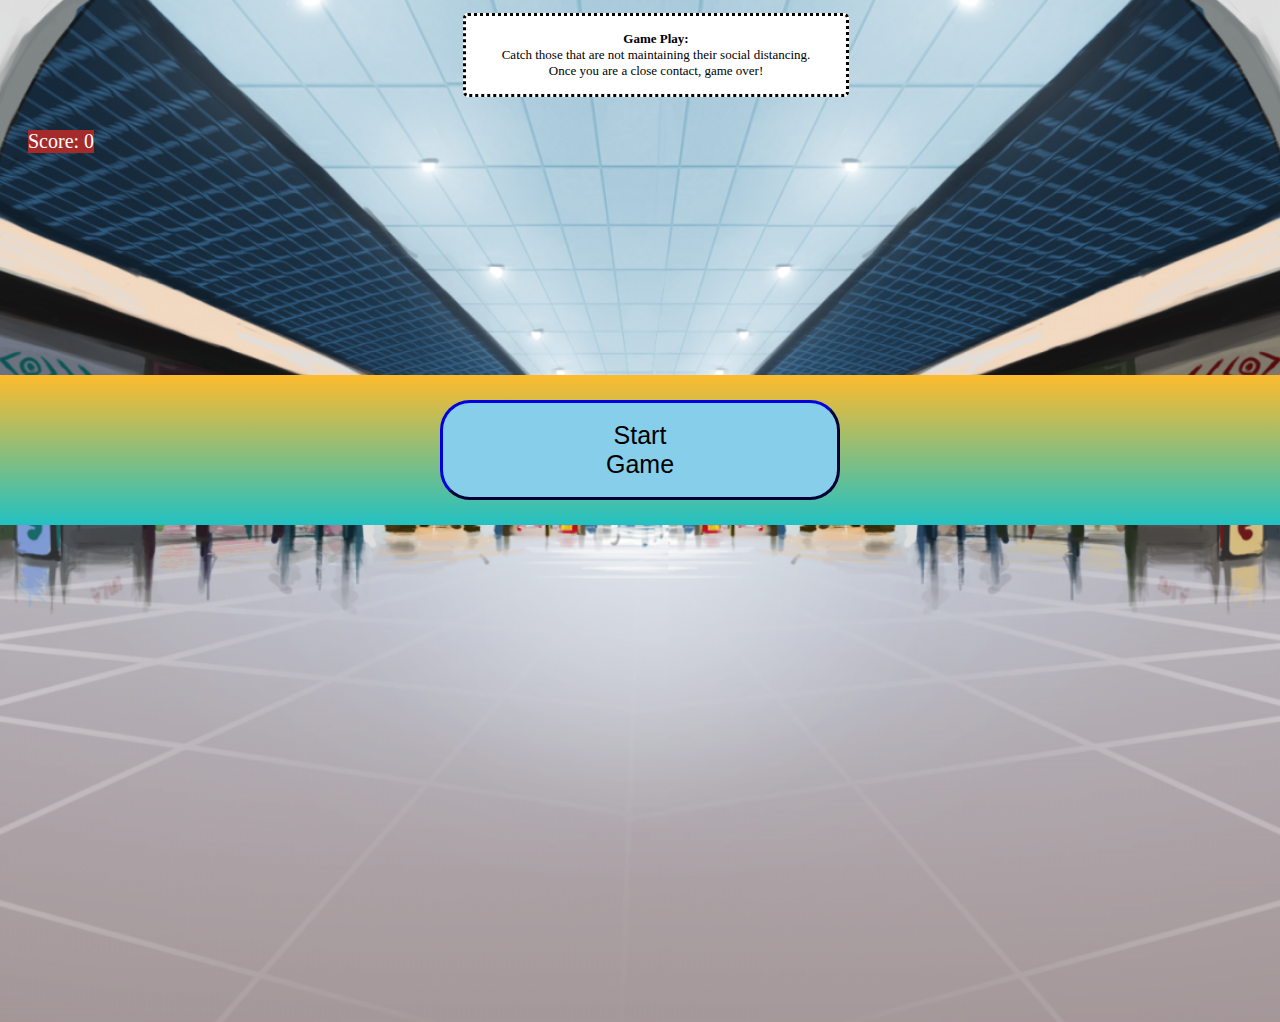
==== index.html @ 2ad64a3e "added new enemies animation" ====
<!DOCTYPE html>
<html lang="en">
<head>
  <title>Action, SDA</title>
  <link rel="stylesheet" href="style.css" />
  <script src="https://code.jquery.com/jquery-3.6.0.min.js"></script>
</head>

<body>
    <p><strong>Game Play:</strong><br>
    Catch those that are not maintaining their social distancing.<br>
    Once you are a close contact, game over!</p>
    <div class="score">
      <span>Score: </span>
      <span id ="scoreEl">0</span>
    </div>
      <div id ="modaelEl">
        <div id="bigScoreEl"></div>
        <button id= "startGame">Start Game</button>

      </div>
    <canvas id ="canvas"></canvas>
    <script src="https://cdnjs.cloudflare.com/ajax/libs/gsap/3.9.1/gsap.min.js" integrity="sha512-H6cPm97FAsgIKmlBA4s774vqoN24V5gSQL4yBTDOY2su2DeXZVhQPxFK4P6GPdnZqM9fg1G3cMv5wD7e6cFLZQ==" crossorigin="anonymous" referrerpolicy="no-referrer"></script>
  
  <script src="app.js"></script>

</body>

</html>
---- style.css ----
@import url('https://fonts.googleapis.com/css2?family=Press+Start+2P&display=swap');


h1 {
    font-family: 'Press Start 2P', cursive;
    color: red; 
    font-size: 50px;
    text-align: center;
    width: 600px;
    height: 80px;
    top: 0%;
    left: 30%;
    position: relative;
    /*background:linear-gradient(0deg,rgb(194, 34, 141)0%,rgba(253,187,45,1)100%);*/

}
p{
  text-align: center;
  font-size: small;
  background-color: white;
  width: 350px;
  top: 15%;
  left: 36%;
  border-radius: 5px;
  border-style: dotted;
  padding: 15px;
  position:relative;

}

body {
  background-image: url('images/shoppingc.png');
  /*opacity: 0.5;*/
  background-repeat: no-repeat;
  background-size: cover;
  background-position: center;
  /* background:linear-gradient(0deg,rgba(34,193,194,1)0%,rgba(253,187,45,1)100%);*/
    -webkit-user-select: none; /* Safari */
    -ms-user-select: none; /* IE 10 and IE 11 */
    user-select: none; /* Standard syntax */
    cursor:crosshair;
  }

#canvas{
  /*background:linear-gradient(0deg,rgba(34,193,194,1)0%,rgba(253,187,45,1)100%);
*/
  border:darkblue;
}
  .score{
    color: white;
    font-size: 20px;
    margin: 20px;
    position: absolute;
    background-color: brown;
    }
    
  #gameboard {
    background-color: white;
    height: 450px;
    width: 90%;
    margin: 80px auto;
    border-style: outset;
    border-color: indianred;
  }

  #projectiles{
    border:rgb(153, 0, 255);
    border-radius: 2px;
  }
/*Menu*/
  #modaelEl{
   
   background:linear-gradient(0deg,rgba(34,193,194,1)0%,rgba(253,187,45,1)100%);
 
    /* background-image: url('images/sda-menu.png');
    background-repeat: no-repeat;
    background-size: contain;
    background-position: center; */
    color: white;
    text-align: center;
    font-size: 30px;
    height: 150px;
    width: 100%;
    position: absolute;
    border-style: hidden;
    top:50%;
    left:50%;

    transform: translate(-50%, -50%);     

  }

  #bigScoreEl{
    margin: auto;
    text-align: center;
    background-color: red;
    color: blue;
    border-radius: 5px;
    font-size: 30px;
    height: 0px;
    width: 0px;
    position: absolute;
    border-radius: 5px;
    border-style: hidden;
    top: 30%;
    left: 50%;
    margin-right: 50%;
    transform: translate(-50%, -50%);     

  }

  /*button*/
  #startGame{ 
    background-color: orange;
    color: black;
    border: darkblue;
    border-radius: 30px;
    font-size: 25px;
    padding: 15px 150px;
    margin: auto;
    text-align: center;
    background-color: skyblue;
    border-style: outset;
    height: 100px;
    width: 400px;
    position: absolute;
    top: 50%;
    left: 50%;
    margin-right: 50%;

    transform: translate(-50%, -50%);     
    cursor:pointer;
    }
  
    h2{
      font-size: x-small;
    }
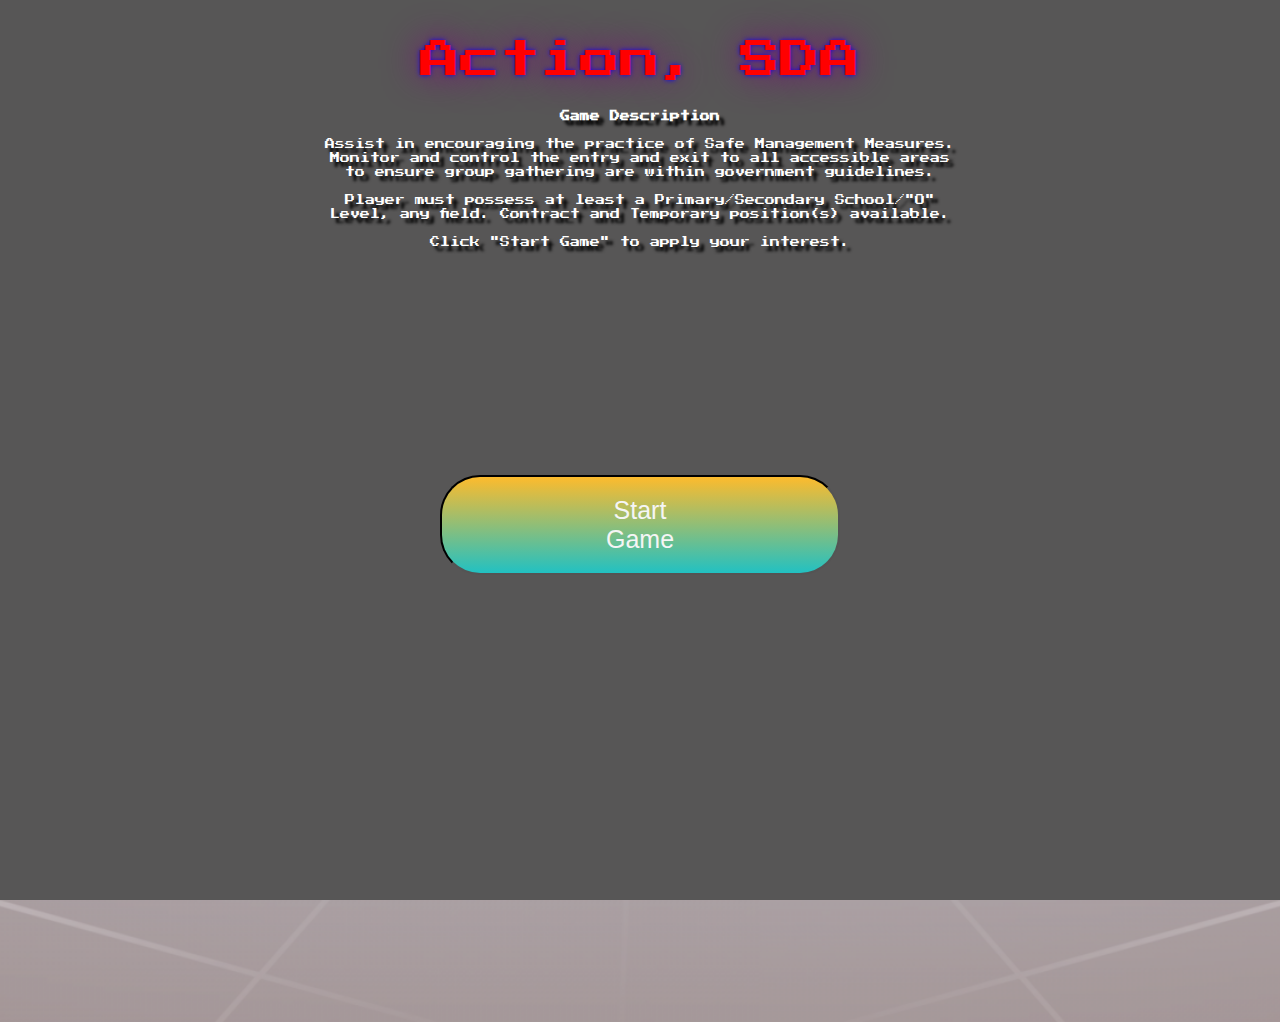
==== commit 47229b25: "game instructions up" ====
--- a/index.html
+++ b/index.html
@@ -7,17 +7,39 @@
 </head>
 
 <body>
+  <div class="score">
+    <span>Salary: $</span>
+    <span id ="scoreEl">0</span></div>
     <p><strong>Game Play:</strong><br>
     Catch those that are not maintaining their social distancing.<br>
     Once you are a close contact, game over!</p>
-    <div class="score">
-      <span>Score: </span>
-      <span id ="scoreEl">0</span>
-    </div>
+
+    
+   
+ 
+    <div id="menu"><br>Action, SDA
+      
+
+            
+      <div class="para"><strong><br>Game Description</strong><br><br>
+        
+        Assist in encouraging the practice of Safe Management Measures.
+        Monitor and control the entry and exit to all accessible areas to ensure group gathering are within government guidelines.
+        <br><br>
+        Player must possess at least a Primary/Secondary School/"O" Level, any field.
+        Contract and Temporary position(s) available.<br>
+        <br>Click "Start Game" to apply your interest.</div>
+        
+      </div>
+      <div id="gameOver"><br><br><br>Game Over! </div>
+
       <div id ="modaelEl">
+        
         <div id="bigScoreEl"></div>
+       
+        
         <button id= "startGame">Start Game</button>
-
+       
       </div>
     <canvas id ="canvas"></canvas>
     <script src="https://cdnjs.cloudflare.com/ajax/libs/gsap/3.9.1/gsap.min.js" integrity="sha512-H6cPm97FAsgIKmlBA4s774vqoN24V5gSQL4yBTDOY2su2DeXZVhQPxFK4P6GPdnZqM9fg1G3cMv5wD7e6cFLZQ==" crossorigin="anonymous" referrerpolicy="no-referrer"></script>
--- a/style.css
+++ b/style.css
@@ -48,10 +48,12 @@
 }
   .score{
     color: white;
-    font-size: 20px;
+    font-size: 25px;
     margin: 20px;
+    font-family: 'Press Start 2P', cursive;
     position: absolute;
     background-color: brown;
+
     }
     
   #gameboard {
@@ -70,7 +72,8 @@
 /*Menu*/
   #modaelEl{
    
-   background:linear-gradient(0deg,rgba(34,193,194,1)0%,rgba(253,187,45,1)100%);
+   /*background:linear-gradient(0deg,rgba(34,193,194,1)0%,rgba(253,187,45,1)100%);*/
+   background-color: transparent;
  
     /* background-image: url('images/sda-menu.png');
     background-repeat: no-repeat;
@@ -80,7 +83,7 @@
     text-align: center;
     font-size: 30px;
     height: 150px;
-    width: 100%;
+    width: 40%;
     position: absolute;
     border-style: hidden;
     top:50%;
@@ -111,20 +114,18 @@
 
   /*button*/
   #startGame{ 
-    background-color: orange;
-    color: black;
-    border: darkblue;
-    border-radius: 30px;
+    color: whitesmoke;
+    border-radius: 40px;
     font-size: 25px;
     padding: 15px 150px;
     margin: auto;
     text-align: center;
-    background-color: skyblue;
-    border-style: outset;
+    background:linear-gradient(0deg,rgba(34,193,194,1)0%,rgba(253,187,45,1)100%);
+    border-style: inset;
     height: 100px;
     width: 400px;
     position: absolute;
-    top: 50%;
+    top: 100%;
     left: 50%;
     margin-right: 50%;
 
@@ -134,4 +135,35 @@
   
     h2{
       font-size: x-small;
+    }
+
+    #menu, #gameOver {
+   
+      background-color: rgb(87, 86, 86);
+       text-shadow: 0 0 35px purple, 0 0 5px #0000FF;      
+       color: red;
+       font-family: 'Press Start 2P', cursive;
+       text-align: center;
+       font-size: 40px;
+       height: 100%;
+       width: 100%;
+       position: absolute;
+       border-style: hidden;
+       top:50%;
+       left:50%;
+       justify-content:space-evenly;
+   
+       transform: translate(-50%, -50%);     
+   
+     }
+    .para {
+      text-shadow:5px 5px 3px black;
+      color: white;
+      font-size: 10px;
+      width: 50%;
+      left: 50%;
+      justify-content: center;
+      padding: 15px 320px;
+      line-height: 1.4;
+
     }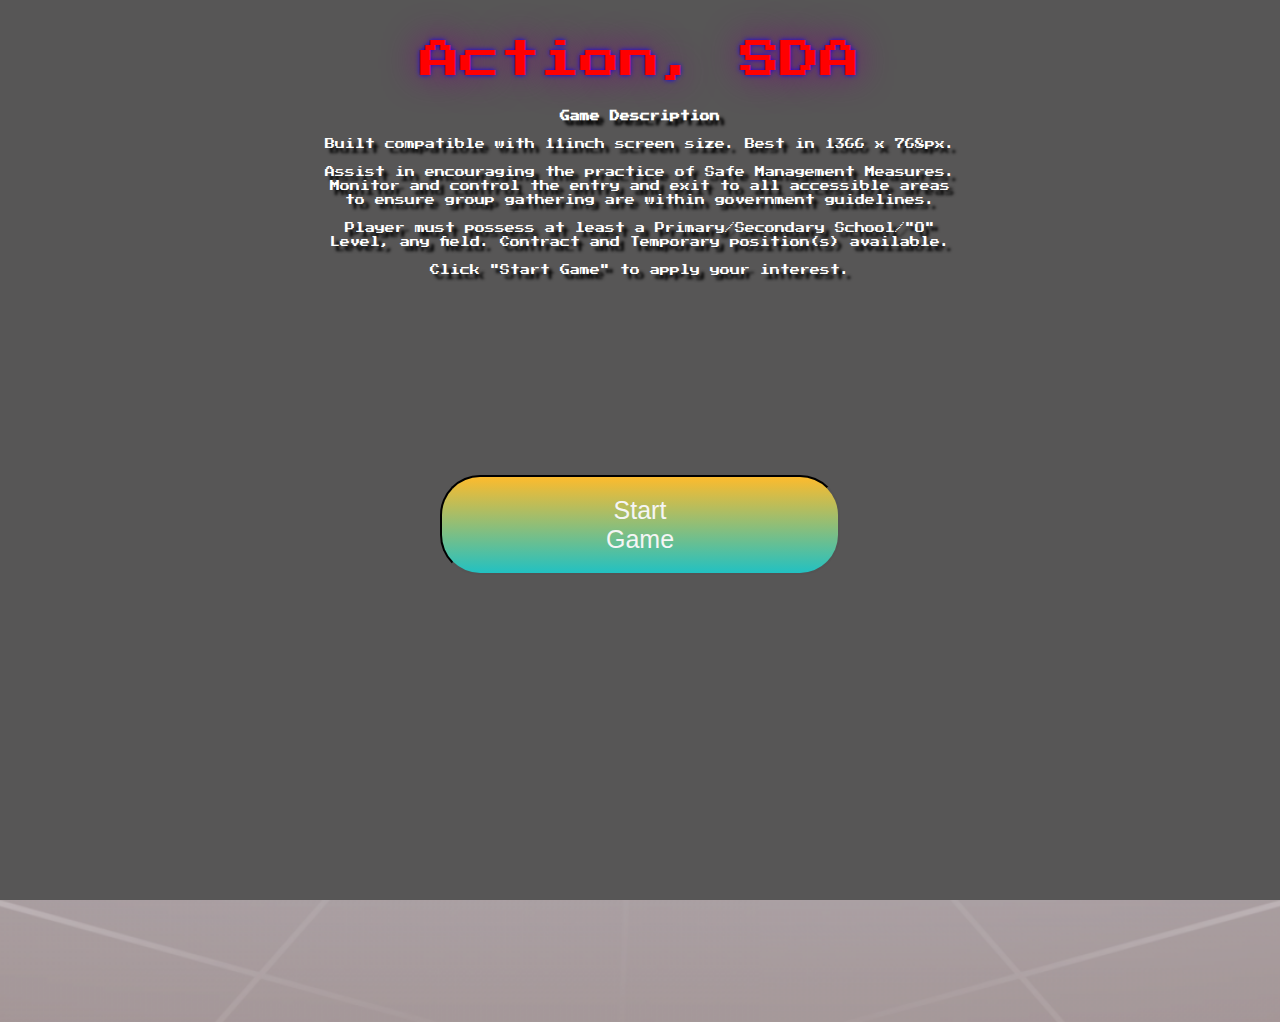
==== commit b2c0265c: "re-organize folder" ====
--- a/index.html
+++ b/index.html
@@ -9,20 +9,19 @@
 <body>
   <div class="score">
     <span>Salary: $</span>
-    <span id ="scoreEl">0</span></div>
+    <span id ="scoreEl"><p>$</p>0</span></div>
     <p><strong>Game Play:</strong><br>
     Catch those that are not maintaining their social distancing.<br>
     Once you are a close contact, game over!</p>
 
     
    
- 
+    
     <div id="menu"><br>Action, SDA
       
-
-            
+      
       <div class="para"><strong><br>Game Description</strong><br><br>
-        
+        Built compatible with 11inch screen size. Best in 1366 x 768px.<br><br>
         Assist in encouraging the practice of Safe Management Measures.
         Monitor and control the entry and exit to all accessible areas to ensure group gathering are within government guidelines.
         <br><br>
@@ -31,12 +30,21 @@
         <br>Click "Start Game" to apply your interest.</div>
         
       </div>
-      <div id="gameOver"><br><br><br>Game Over! </div>
 
-      <div id ="modaelEl">
-        
-        <div id="bigScoreEl"></div>
-       
+      <div id="gameOver"><br><br>
+  
+        <div class="para2"> $ <br><br><br><strong>Game Over!</strong><br>
+           <br>You did not abide to the Safe Management Measures<br>
+          The salary earned for the day will be confiscated.<br><br> 
+  
+        </div>
+    </div>
+    
+    
+    <div id ="modaelEl">
+      
+      <div id="bigScoreEl"><p>Salary: $</p></div>
+      
         
         <button id= "startGame">Start Game</button>
        
--- a/style.css
+++ b/style.css
@@ -17,7 +17,7 @@
 p{
   text-align: center;
   font-size: small;
-  background-color: white;
+  background-color: yellow;
   width: 350px;
   top: 15%;
   left: 36%;
@@ -39,6 +39,9 @@
     -ms-user-select: none; /* IE 10 and IE 11 */
     user-select: none; /* Standard syntax */
     cursor:crosshair;
+    width: -moz-min-content;    /* Firefox */
+    width: -webkit-min-content; /* Chrome */
+    width: min-content;
   }
 
 #canvas{
@@ -50,9 +53,8 @@
     color: white;
     font-size: 25px;
     margin: 20px;
-    font-family: 'Press Start 2P', cursive;
     position: absolute;
-    background-color: brown;
+    background-color: orangered;
 
     }
     
@@ -94,21 +96,15 @@
   }
 
   #bigScoreEl{
-    margin: auto;
-    text-align: center;
-    background-color: red;
-    color: blue;
-    border-radius: 5px;
-    font-size: 30px;
-    height: 0px;
-    width: 0px;
+    background-color: rgb(87, 86, 86);
+       text-shadow: 0 0 35px purple, 0 0 5px #0000FF;      
+       color: red;
+       font-family: 'Press Start 2P', fantasy;
+       text-align: center;
+       font-size: 40px;
     position: absolute;
-    border-radius: 5px;
-    border-style: hidden;
-    top: 30%;
-    left: 50%;
-    margin-right: 50%;
-    transform: translate(-50%, -50%);     
+    top: -60%;
+    left: 55%;
 
   }
 
@@ -137,7 +133,7 @@
       font-size: x-small;
     }
 
-    #menu, #gameOver {
+    #menu,#gameOver {
    
       background-color: rgb(87, 86, 86);
        text-shadow: 0 0 35px purple, 0 0 5px #0000FF;      
@@ -156,6 +152,7 @@
        transform: translate(-50%, -50%);     
    
      }
+
     .para {
       text-shadow:5px 5px 3px black;
       color: white;
@@ -166,4 +163,15 @@
       padding: 15px 320px;
       line-height: 1.4;
 
-    }+    }
+
+    .para2{
+      width: 100%;
+      padding-top: 200px;
+      font-size: 20px;
+      padding: 10%;
+      top: -20%;
+      
+    }
+
+
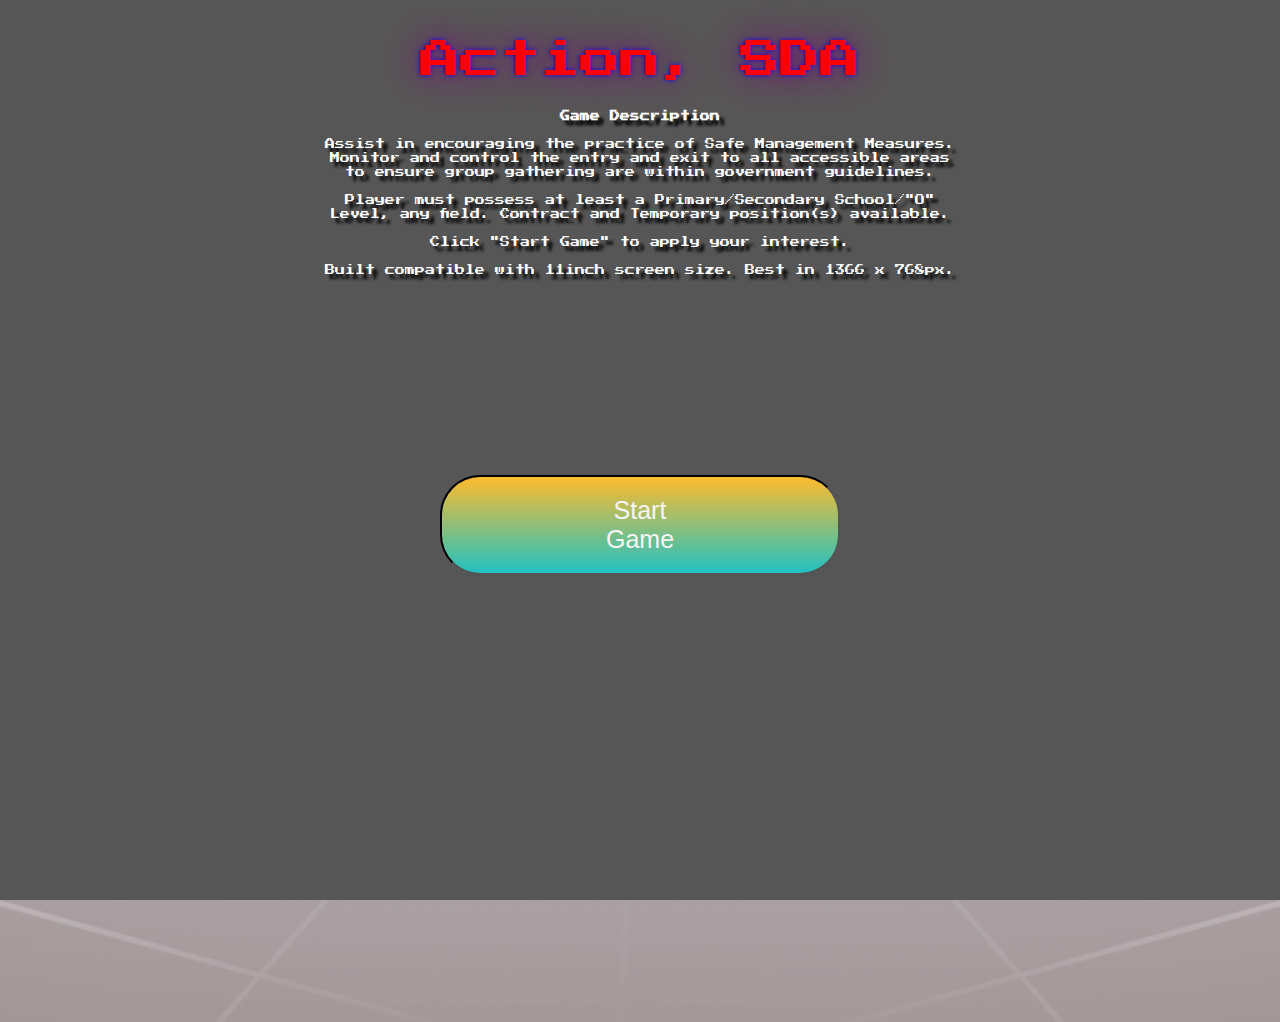
==== commit c827d77a: "added sound effect" ====
--- a/index.html
+++ b/index.html
@@ -21,14 +21,15 @@
       
       
       <div class="para"><strong><br>Game Description</strong><br><br>
-        Built compatible with 11inch screen size. Best in 1366 x 768px.<br><br>
         Assist in encouraging the practice of Safe Management Measures.
         Monitor and control the entry and exit to all accessible areas to ensure group gathering are within government guidelines.
         <br><br>
         Player must possess at least a Primary/Secondary School/"O" Level, any field.
         Contract and Temporary position(s) available.<br>
-        <br>Click "Start Game" to apply your interest.</div>
-        
+        <br>Click "Start Game" to apply your interest.   <br><br> Built compatible with 11inch screen size. Best in 1366 x 768px.
+      </div>
+
+
       </div>
 
       <div id="gameOver"><br><br>
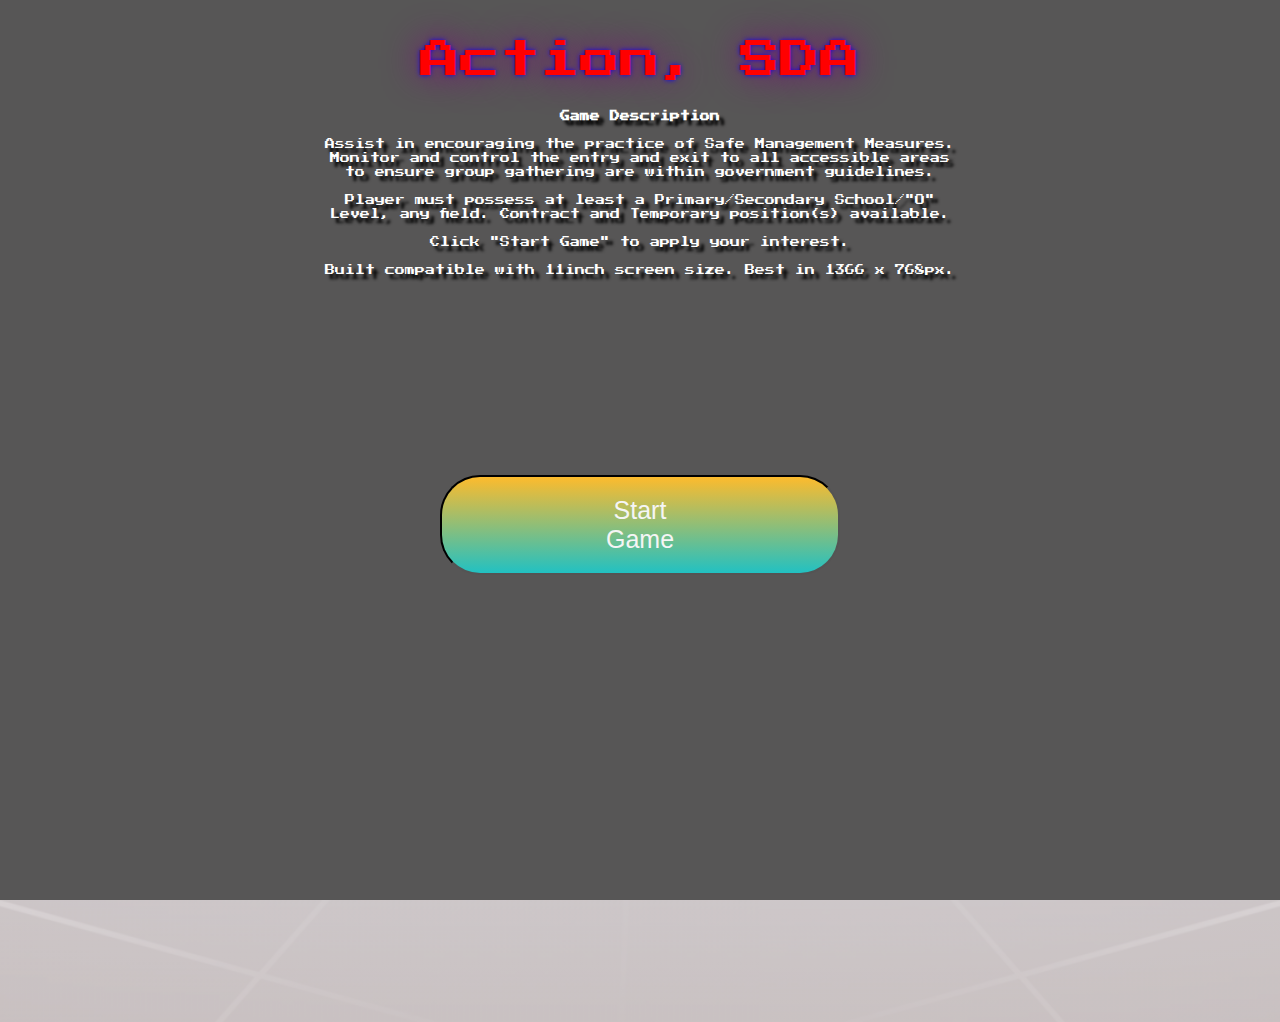
==== commit 9eb29059: "opacity adjusted, fixing image" ====
--- a/index.html
+++ b/index.html
@@ -1,5 +1,6 @@
 <!DOCTYPE html>
 <html lang="en">
+
 <head>
   <title>Action, SDA</title>
   <link rel="stylesheet" href="style.css" />
@@ -7,52 +8,59 @@
 </head>
 
 <body>
+
   <div class="score">
     <span>Salary: $</span>
-    <span id ="scoreEl"><p>$</p>0</span></div>
-    <p><strong>Game Play:</strong><br>
+    <span id="scoreEl">
+      <p>$</p>0
+    </span>
+  </div>
+
+  <p><strong>Game Play:</strong><br>
     Catch those that are not maintaining their social distancing.<br>
     Once you are a close contact, game over!</p>
 
-    
-   
-    
-    <div id="menu"><br>Action, SDA
-      
-      
-      <div class="para"><strong><br>Game Description</strong><br><br>
-        Assist in encouraging the practice of Safe Management Measures.
-        Monitor and control the entry and exit to all accessible areas to ensure group gathering are within government guidelines.
-        <br><br>
-        Player must possess at least a Primary/Secondary School/"O" Level, any field.
-        Contract and Temporary position(s) available.<br>
-        <br>Click "Start Game" to apply your interest.   <br><br> Built compatible with 11inch screen size. Best in 1366 x 768px.
-      </div>
+
+  <div id="menu"><br>Action, SDA
 
 
-      </div>
+    <div class="para"><strong><br>Game Description</strong><br><br>
+      Assist in encouraging the practice of Safe Management Measures.
+      Monitor and control the entry and exit to all accessible areas to ensure group gathering are within government
+      guidelines.
+      <br><br>
+      Player must possess at least a Primary/Secondary School/"O" Level, any field.
+      Contract and Temporary position(s) available.<br>
+      <br>Click "Start Game" to apply your interest. <br><br> Built compatible with 11inch screen size. Best in 1366 x
+      768px.
+    </div>
 
-      <div id="gameOver"><br><br>
-  
-        <div class="para2"> $ <br><br><br><strong>Game Over!</strong><br>
-           <br>You did not abide to the Safe Management Measures<br>
-          The salary earned for the day will be confiscated.<br><br> 
-  
-        </div>
+  </div>
+  <div id="gameOver"><br><br>
+
+    <div class="para2"> $ <br><br><br><strong>Game Over!</strong><br> 
+
+      <br>You did not abide to the Safe Management Measures<br>
+      The salary earned for the day will be confiscated.<br><br>
     </div>
-    
-    
-    <div id ="modaelEl">
-      
-      <div id="bigScoreEl"><p>Salary: $</p></div>
-      
-        
-        <button id= "startGame">Start Game</button>
-       
-      </div>
-    <canvas id ="canvas"></canvas>
-    <script src="https://cdnjs.cloudflare.com/ajax/libs/gsap/3.9.1/gsap.min.js" integrity="sha512-H6cPm97FAsgIKmlBA4s774vqoN24V5gSQL4yBTDOY2su2DeXZVhQPxFK4P6GPdnZqM9fg1G3cMv5wD7e6cFLZQ==" crossorigin="anonymous" referrerpolicy="no-referrer"></script>
-  
+  </div>
+
+
+  <div id="modaelEl">
+
+    <div id="bigScoreEl">
+      <p>Salary: $</p>
+    </div>
+
+
+    <button id="startGame">Start Game</button>
+
+  </div>
+  <canvas id="canvas"></canvas>
+  <script src="https://cdnjs.cloudflare.com/ajax/libs/gsap/3.9.1/gsap.min.js"
+    integrity="sha512-H6cPm97FAsgIKmlBA4s774vqoN24V5gSQL4yBTDOY2su2DeXZVhQPxFK4P6GPdnZqM9fg1G3cMv5wD7e6cFLZQ=="
+    crossorigin="anonymous" referrerpolicy="no-referrer"></script>
+
   <script src="app.js"></script>
 
 </body>
--- a/style.css
+++ b/style.css
@@ -29,12 +29,12 @@
 }
 
 body {
-  background-image: url('images/shoppingc.png');
-  /*opacity: 0.5;*/
+  
+  /* background:linear-gradient(0deg,rgba(34,193,194,1)0%,rgba(253,187,45,1)100%);*/
+  background-image: linear-gradient(rgba(255,255,255,0.5), rgba(255,255,255,0.4)), url("images/shoppingc.png");
   background-repeat: no-repeat;
   background-size: cover;
   background-position: center;
-  /* background:linear-gradient(0deg,rgba(34,193,194,1)0%,rgba(253,187,45,1)100%);*/
     -webkit-user-select: none; /* Safari */
     -ms-user-select: none; /* IE 10 and IE 11 */
     user-select: none; /* Standard syntax */
@@ -43,12 +43,7 @@
     width: -webkit-min-content; /* Chrome */
     width: min-content;
   }
-
-#canvas{
-  /*background:linear-gradient(0deg,rgba(34,193,194,1)0%,rgba(253,187,45,1)100%);
-*/
-  border:darkblue;
-}
+  
   .score{
     color: white;
     font-size: 25px;
@@ -57,7 +52,7 @@
     background-color: orangered;
 
     }
-    
+
   #gameboard {
     background-color: white;
     height: 450px;
